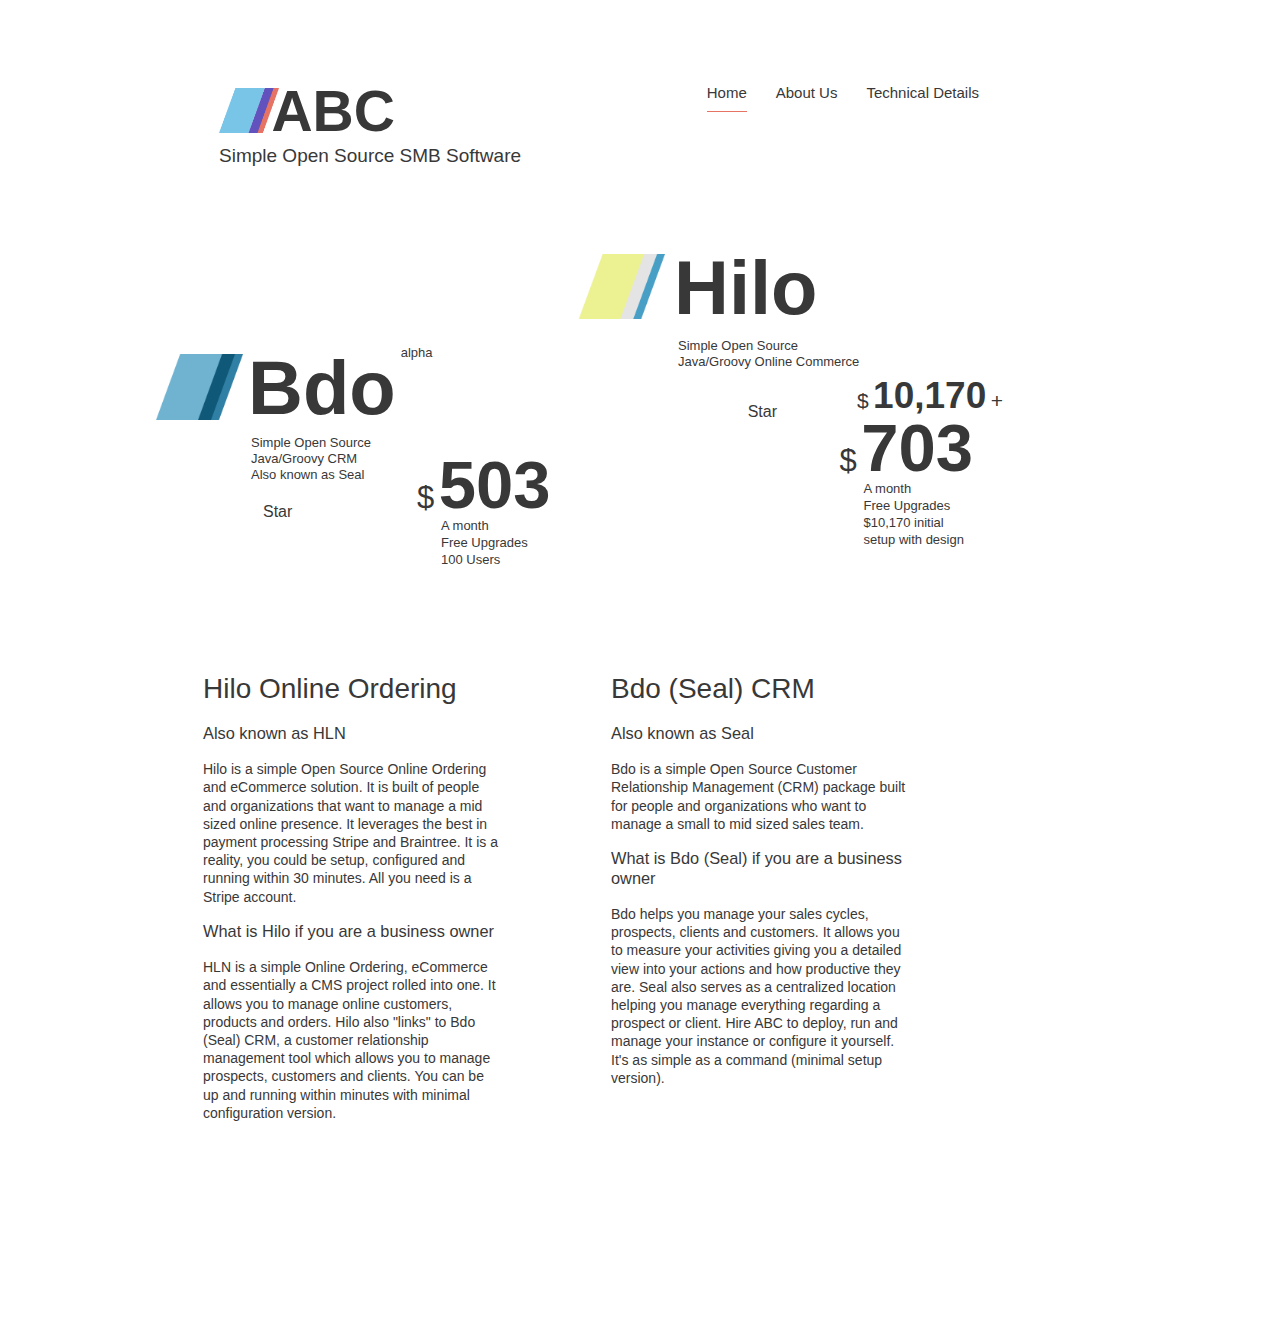
==== site/index.html @ 2e693f11 "repository transfer, Bdo release" ====
<html>
<head>
	<title>ABC : Simple Open Source SMB Software</title>
	
	<meta name="description" content="ABC : Simple Open Source SMB Software">
	
	<meta name="keywords" content="hilo commerce, java ecommerce, java crm, servlet crm, servlet ecommerce, spring ecommerce, spring crm, open source smb software, smb software">
	
	<script src="js/jquery.js"></script>
	
	<script async defer src="https://buttons.github.io/buttons.js"></script>

</head>
<body>
<style type="text/css">
*{
	font-family: 'Helvetica', 'Arial', sans-serif;
	font-weight:500;
	color:#393838;
}
body{
	padding:0px;
	margin:0px;
}	
#outer-container{
	width:1020px;
	height:1020px;
	position:relative;
	border:solid 0px #ddd;
}
#abc-logo{
	position:absolute;
	top:112px;
	top:79px;
	left:219px;
}
#seal-logo{
	position:absolute;
	top:378px;
	top:345px;
	left:156px;
}
#hilo-logo{
	position:absolute;
	top:278px;
	top:245px;
	left:578px;
}

#seal-community{
	position:absolute;
	top:503px;
	left:263px;
}


#hilo-community{
	position:absolute;
	top:403px;
	right:243px;
}


#seal-project{
	width:300px;
	top:659px;
	top:653px;
	left:611px;
	font-size:14px;
	position:absolute;
	line-height:1.2;
}


#hilo-project{
	width:300px;
	top:659px;
	top:653px;
	left:203px;
	font-size:14px;
	position:absolute;
	line-height:1.2;
}

.logo{
	color:#000;
	font-size:13px;
	display:block;
	position:relative;
	z-index:2000;
	cursor:pointer;
	cursor:hand;
}
.logo:hover{
}

.logo .tagline{
	margin-top:4px;
	margin-left:95px;
	line-height:1.22;
	display:block;
}

.logo .tagline.hilo{
	margin-top:7px;
	margin-left:100px;
}


.logo .tagline.abc{
	margin-left:0px;
	font-size:19px;
	font-weight:lighter;
}

.logo img{
	display:block;
}

#navigation{
	top:101px;
	top:68px;
	right:41px;
	list-style:none;
	position:absolute;
}
#navigation li{
	margin-left:29px;
	float:left;
}
#navigation li a{
	font-size:15px;
	font-weight:normal;
	display:inline-block;
}

#hilo-pricing{
	right:17px;
	top:410px;
	top:377px;
	position:absolute;
	text-align:right;
}

#seal-pricing{
	left:417px;
	top:484px;
	top:451px;
	position:absolute;
	text-align:right;
}


.project{
	font-size:76px;
	font-weight:bold;
	padding:0px;
	margin:5px;
	float:left;
	line-height:1.0;
}


.logo-icon{
	float:left;
	margin-top:9px;
	width:87;
}

.amount{
	font-size:67px;
	font-weight:bold;
	line-height:1.0;
}

.amount.small{
	font-size:37px;
	font-weight:bold;
}
.amount.hilo{
	margin-right:30px;
}

.dollar, .plus{
	font-size:31px;
}

.dollar.small, .plus.small{
	font-size:21px;
}


.information{
	font-size:13px;
	text-align:left;
	margin-left:24px;
	padding:0px;
	margin-top:0px;
}

#about-us{
	width:450px;
	top:240px;
	right:200px;
	position:absolute;
}
#about-us p{
	font-size:17px;
}

#contact-us{
	top:200px;
	right:200px;
	position:absolute;
}

#technical-details{
	width:530px;
	top:200px;
	right:200px;
	position:absolute;
}
p{
	line-height:1.3em;
}
ul{
	list-style:none;
}

.navigation{
	padding-bottom:10px;
}

a{
	display:inline-block;
	cursor:pointer !important;
	text-decoration:none;
}
a:hover{
 	cursor:pointer !important;
	text-decoration:none;
}

a.active{
	border-bottom:solid 1px #E67363;
}


.hidden{
	display:none;
}
.clear{
	clear:both;
}
.p{
	margin-left:9px !important;
}
</style>

<div id="outer-container">
	
	<a href="javascript:" id="abc-logo" class="logo abc navigation" ref="HOME">
		<img src="images/abc-icon.png" class="logo-icon" style="width:20%;"/>
		<span class="project" style="margin:4px 0px 0px -8px; font-size:57px;">ABC</span>
		<br class="clear"/>
		<span class="tagline abc">Simple Open Source SMB Software</span>
	</a>
	

	<ul id="navigation">
		<li><a href="javascript:" class="navigation active" ref="HOME" id="home-ref">Home</a></li>
		<li><a href="javascript:" class="navigation" ref="ABOUT">About Us</a></li>
		<li><a href="javascript:" class="navigation" ref="TECHNICAL">Technical Details</a></li>
	</ul>
	
	
	<div id="hilo-logo" class="logo hideable home">
		<img src="images/hilo-icon.png" class="logo-icon"/>
		<span class="project p" >Hilo</span>
		<!--<span class="pull-left">alhpa</span>-->		
		<br class="clear"/>
		<span class="tagline hilo">Simple Open Source <br/> Java/Groovy Online Commerce
		</span>
	</div>
	
	<div id="seal-logo" class="logo hideable home">
		<img src="images/seal-icon.png" class="logo-icon"/>
		<span class="project">Bdo</span>
	    <span class="pull-left">alpha</span>
		<br class="clear"/>
		<span class="tagline seal">Simple Open Source<br/> Java/Groovy CRM
			<br/>Also known as <strong>Seal</strong></span>
	</div>

	<div id="seal-community" class="community">
		<a class="github-button" href="https://github.com/mcroteau/Bdo" data-icon="octicon-star" data-size="large" data-show-count="true" aria-label="Star mcroteau/Bdo on GitHub">Star</a>
	</div>

	<div id="hilo-community" class="community">
		<a class="github-button" href="https://github.com/mcroteau/hilo" data-icon="octicon-star" data-size="large" data-show-count="true" aria-label="Star mcroteau/Hilo on GitHub">Star</a>
	</div>



	<div id="hilo-pricing" class="pricing hideable home">
		<span class="dollar small">$</span>
		<span class="amount small">10,170</span>
		<span class="plus small">+</span>
		<br/>
		<span class="dollar">$</span>
		<span class="amount hilo">703</span>
		<p class="information">A month<br/>
			Free Upgrades<br/>
			$10,170 initial<br/>setup with design
		</p>
	</div>
	
	
	
	<div id="seal-pricing" class="pricing hideable home">
		<span class="dollar">$</span>
		<span class="amount hilo">503</span>
		<p class="information">A month<br/>
			Free Upgrades<br/>
			100 Users
		</p>
	</div>
	
	
	
	
	<div id="seal-project" class="hideable home">
		<h1>Bdo (Seal) CRM</h1>
		<h3>Also known as Seal</h3>

		<p>Bdo is a simple Open Source Customer Relationship Management (CRM) package built for people and organizations who want to manage a small to mid sized sales team.</p>

		<h3>What is Bdo (Seal) if you are a business owner</h3>
		<p>Bdo helps you manage your sales cycles, prospects, clients and customers. It allows you to measure your activities giving you a detailed view into your actions and how productive they are. Seal also serves as a centralized location helping you manage everything regarding a prospect or client. Hire ABC to deploy, run and manage your instance or configure it yourself. It's as simple as a command (minimal setup version).</p>
	</div>


	<div id="hilo-project" class="hideable home">
		<h1>Hilo Online Ordering</h1>
		<h3>Also known as HLN</h3>

		<p>Hilo is a simple Open Source Online Ordering and eCommerce solution. It is built of people and organizations that want to manage a mid sized online presence. It leverages the best in payment processing Stripe and Braintree. It is a reality, you could be setup, configured and running within 30 minutes. All you need is a Stripe account.</p>

		<h3>What is Hilo if you are a business owner</h3>
		<p>HLN is a simple Online Ordering, eCommerce and essentially a CMS project rolled into one. It allows you to manage online customers, products and orders. Hilo also "links" to Bdo (Seal) CRM, a customer relationship management tool which allows you to manage prospects, customers and clients. You can be up and running within minutes with minimal configuration version.</p>



		<div style="height:200px;"></div>

	</div>
	
	
		
	<div id="about-us" class="hidden hideable">

		<h1>About Us</h1>

		<p>ABC is a software development boutique which specializes in open source technologies but with an emphasis in Java.</p>

		<p>We write custom J2EE SMB applications that run in the cloud and manage open source projects Hilo &amp; Bdo (Seal).</p>
		
		<p>We Love :</p>
		
		<p>Java, Groovy, Grails, Python, Spring, Apache, Tomcat, Maven, Postgres, MySQL, Javascript, jQuery</p>

		<h1>
			<a href="mailto:croteau.mike@gmail.com@gmail.com" style="color:blue">croteau.mike@gmail.com</a><br/>
			(907) 687-9557
		</h1>
	</div>

	
	<div id="technical-details" class="hidden hideable">
		<h1>What is Bdo (Seal) and Hilo if you are a developer both projects are J2EE, they are:</h1>

		<ul>
			<li>Spring</li>
			<li>Hibernate</li>
			<li>Gradle</li>
			<li>Sitemesh</li>
			<li>Groovy</li>
		</ul>

		<p>The framework used to develop the project is called Grails Yes, another framework, Grails is so special though that it can be considered a productivity tool instead of a framework. A light tool that sits on top of J2EE project structure where Groovy is leveraged and when deployed becomes a J2EE project.</p>

		<p>Grails is domain driven, leverages Groovy which is an abstraction of Java (you can write Java code within a Groovy class file), object oriented and in summary is a productivity tool. Attempt to write the same logic in any other technology stack of choice without missing out on Java's greatest assets and you're talking years of development instead of months. Customizations are quick as well. Everything, Models, Views and Controllers are nicely configured/glued together to create one seemless development experience.</p>

		<p><a href="https://www.apress.com/us/book/9781590599952" target="_blank" style="text-decoration:underline;color:blue;">The Definitive Guide to Grails</a>. is a little dated, but gives a great run down of MVC (Model View Controller setup), Grails and why it is important. Not very many assumptions are made on how much you know, you will be starting from scratch with this book.</p>

		<p>Seal deploys to an Java application server of choice or can be run locally in an embedded container You can use many of the RDBM systems out there (Postgres, MySQL) and have been configured to work with Mongo and others.</p>

	</div>
</div>


<script async src="https://www.googletagmanager.com/gtag/js?id=UA-40862316-9"></script>
<script>
  window.dataLayer = window.dataLayer || [];
  function gtag(){dataLayer.push(arguments);}
  gtag('js', new Date());

  gtag('config', 'UA-40862316-9');
</script>


<script type="text/javascript">
	$(document).ready(function(){
		var $hideable = $(".hideable")
		var $homeLink = $("#home-ref")
		var $navigation = $(".navigation")
		
		var $home = $(".home")
		var $about = $("#about-us")
		var $contact = $("#contact-us")
		var $technical = $("#technical-details")
		var $community = $(".community")

		
		$navigation.click(function(event){
			$hideable.hide()
			var $target = $(event.target)
			
			$navigation.removeClass("active")
			$target.addClass("active")
			
			var ref = $target.attr("ref")
			
			switch(ref){
				case "HOME" : 
					$home.fadeIn("fast", function(){})
					$community.show()
					break;
				case "ABOUT" : 
					$about.fadeIn("fast", function(){})
					$community.hide()
					break;
				case "CONTACT" : 
					$contact.fadeIn("fast", function(){})
					$community.hide()
					break;
				case "TECHNICAL" : 
					$technical.fadeIn("fast", function(){})
					break;
				default:
					$home.fadeIn("fast", function(){})
					$community.hide()
					break;
			}
			
		})
		
		
	});
</script>
	
	
	
</body>
</html>
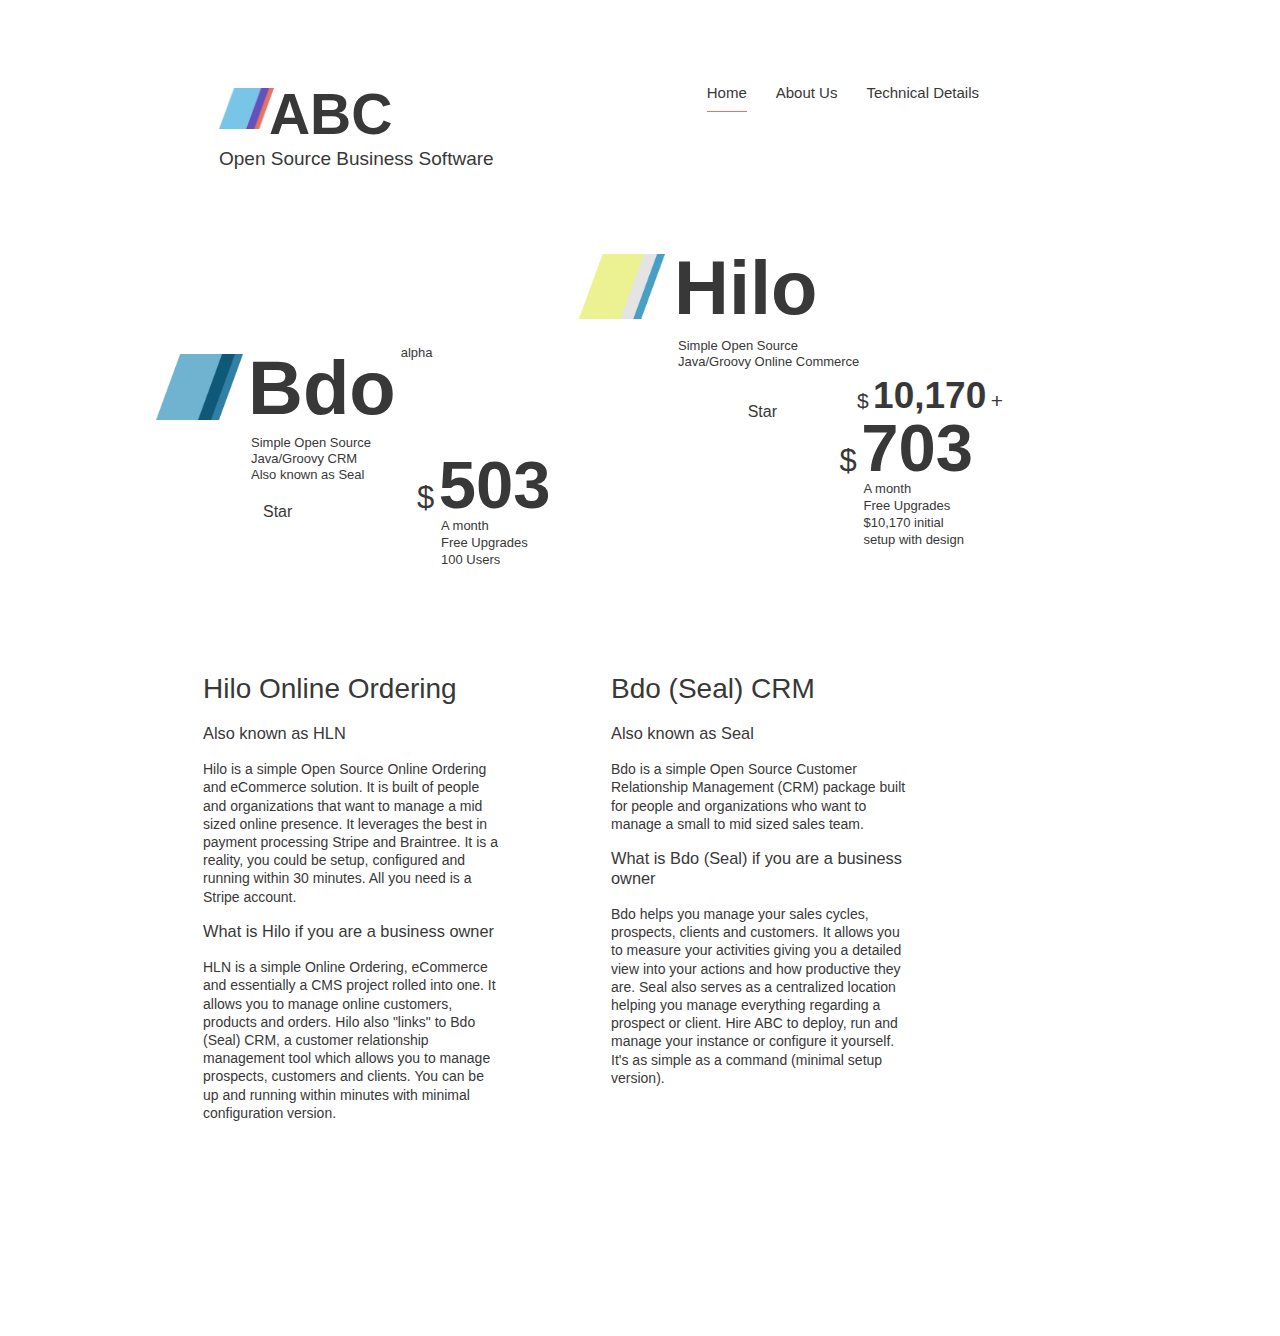
==== commit 494eb2ac: "small site changes" ====
--- a/site/index.html
+++ b/site/index.html
@@ -1,7 +1,9 @@
 <html>
 <head>
-	<title>ABC : Simple Open Source SMB Software</title>
-	
+	<title>ABC : Open Source Business Software</title>
+	
+	<link rel="icon" href="images/abc-icon.png" type="image/x-icon" />
+
 	<meta name="description" content="ABC : Simple Open Source SMB Software">
 	
 	<meta name="keywords" content="hilo commerce, java ecommerce, java crm, servlet crm, servlet ecommerce, spring ecommerce, spring crm, open source smb software, smb software">
@@ -9,261 +11,20 @@
 	<script src="js/jquery.js"></script>
 	
 	<script async defer src="https://buttons.github.io/buttons.js"></script>
+
+
+	<link rel="stylesheet" href="css/app.css" />
 
 </head>
 <body>
-<style type="text/css">
-*{
-	font-family: 'Helvetica', 'Arial', sans-serif;
-	font-weight:500;
-	color:#393838;
-}
-body{
-	padding:0px;
-	margin:0px;
-}	
-#outer-container{
-	width:1020px;
-	height:1020px;
-	position:relative;
-	border:solid 0px #ddd;
-}
-#abc-logo{
-	position:absolute;
-	top:112px;
-	top:79px;
-	left:219px;
-}
-#seal-logo{
-	position:absolute;
-	top:378px;
-	top:345px;
-	left:156px;
-}
-#hilo-logo{
-	position:absolute;
-	top:278px;
-	top:245px;
-	left:578px;
-}
-
-#seal-community{
-	position:absolute;
-	top:503px;
-	left:263px;
-}
-
-
-#hilo-community{
-	position:absolute;
-	top:403px;
-	right:243px;
-}
-
-
-#seal-project{
-	width:300px;
-	top:659px;
-	top:653px;
-	left:611px;
-	font-size:14px;
-	position:absolute;
-	line-height:1.2;
-}
-
-
-#hilo-project{
-	width:300px;
-	top:659px;
-	top:653px;
-	left:203px;
-	font-size:14px;
-	position:absolute;
-	line-height:1.2;
-}
-
-.logo{
-	color:#000;
-	font-size:13px;
-	display:block;
-	position:relative;
-	z-index:2000;
-	cursor:pointer;
-	cursor:hand;
-}
-.logo:hover{
-}
-
-.logo .tagline{
-	margin-top:4px;
-	margin-left:95px;
-	line-height:1.22;
-	display:block;
-}
-
-.logo .tagline.hilo{
-	margin-top:7px;
-	margin-left:100px;
-}
-
-
-.logo .tagline.abc{
-	margin-left:0px;
-	font-size:19px;
-	font-weight:lighter;
-}
-
-.logo img{
-	display:block;
-}
-
-#navigation{
-	top:101px;
-	top:68px;
-	right:41px;
-	list-style:none;
-	position:absolute;
-}
-#navigation li{
-	margin-left:29px;
-	float:left;
-}
-#navigation li a{
-	font-size:15px;
-	font-weight:normal;
-	display:inline-block;
-}
-
-#hilo-pricing{
-	right:17px;
-	top:410px;
-	top:377px;
-	position:absolute;
-	text-align:right;
-}
-
-#seal-pricing{
-	left:417px;
-	top:484px;
-	top:451px;
-	position:absolute;
-	text-align:right;
-}
-
-
-.project{
-	font-size:76px;
-	font-weight:bold;
-	padding:0px;
-	margin:5px;
-	float:left;
-	line-height:1.0;
-}
-
-
-.logo-icon{
-	float:left;
-	margin-top:9px;
-	width:87;
-}
-
-.amount{
-	font-size:67px;
-	font-weight:bold;
-	line-height:1.0;
-}
-
-.amount.small{
-	font-size:37px;
-	font-weight:bold;
-}
-.amount.hilo{
-	margin-right:30px;
-}
-
-.dollar, .plus{
-	font-size:31px;
-}
-
-.dollar.small, .plus.small{
-	font-size:21px;
-}
-
-
-.information{
-	font-size:13px;
-	text-align:left;
-	margin-left:24px;
-	padding:0px;
-	margin-top:0px;
-}
-
-#about-us{
-	width:450px;
-	top:240px;
-	right:200px;
-	position:absolute;
-}
-#about-us p{
-	font-size:17px;
-}
-
-#contact-us{
-	top:200px;
-	right:200px;
-	position:absolute;
-}
-
-#technical-details{
-	width:530px;
-	top:200px;
-	right:200px;
-	position:absolute;
-}
-p{
-	line-height:1.3em;
-}
-ul{
-	list-style:none;
-}
-
-.navigation{
-	padding-bottom:10px;
-}
-
-a{
-	display:inline-block;
-	cursor:pointer !important;
-	text-decoration:none;
-}
-a:hover{
- 	cursor:pointer !important;
-	text-decoration:none;
-}
-
-a.active{
-	border-bottom:solid 1px #E67363;
-}
-
-
-.hidden{
-	display:none;
-}
-.clear{
-	clear:both;
-}
-.p{
-	margin-left:9px !important;
-}
-</style>
 
 <div id="outer-container">
 	
 	<a href="javascript:" id="abc-logo" class="logo abc navigation" ref="HOME">
 		<img src="images/abc-icon.png" class="logo-icon" style="width:20%;"/>
-		<span class="project" style="margin:4px 0px 0px -8px; font-size:57px;">ABC</span>
+		<span class="project" style="margin:7px 0px 0px -5px; font-size:57px;">ABC</span>
 		<br class="clear"/>
-		<span class="tagline abc">Simple Open Source SMB Software</span>
+		<span class="tagline abc">Open Source Business Software</span>
 	</a>
 	
 
--- a/site/css/app.css
+++ b/site/css/app.css
@@ -0,0 +1,242 @@
+*{
+	font-family: 'Helvetica', 'Arial', sans-serif;
+	font-weight:500;
+	color:#393838;
+}
+body{
+	padding:0px;
+	margin:0px;
+}	
+#outer-container{
+	width:1020px;
+	height:1020px;
+	position:relative;
+	border:solid 0px #ddd;
+}
+#abc-logo{
+	position:absolute;
+	top:112px;
+	top:79px;
+	left:219px;
+}
+#seal-logo{
+	position:absolute;
+	top:378px;
+	top:345px;
+	left:156px;
+}
+#hilo-logo{
+	position:absolute;
+	top:278px;
+	top:245px;
+	left:578px;
+}
+
+#seal-community{
+	position:absolute;
+	top:503px;
+	left:263px;
+}
+
+
+#hilo-community{
+	position:absolute;
+	top:403px;
+	right:243px;
+}
+
+
+#seal-project{
+	width:300px;
+	top:659px;
+	top:653px;
+	left:611px;
+	font-size:14px;
+	position:absolute;
+	line-height:1.2;
+}
+
+
+#hilo-project{
+	width:300px;
+	top:659px;
+	top:653px;
+	left:203px;
+	font-size:14px;
+	position:absolute;
+	line-height:1.2;
+}
+
+.logo{
+	color:#000;
+	font-size:13px;
+	display:block;
+	position:relative;
+	z-index:2000;
+	cursor:pointer;
+	cursor:hand;
+}
+.logo:hover{
+}
+
+.logo .tagline{
+	margin-top:4px;
+	margin-left:95px;
+	line-height:1.22;
+	display:block;
+}
+
+.logo .tagline.hilo{
+	margin-top:7px;
+	margin-left:100px;
+}
+
+
+.logo .tagline.abc{
+	margin-left:0px;
+	font-size:19px;
+	font-weight:lighter;
+}
+
+.logo img{
+	display:block;
+}
+
+#navigation{
+	top:101px;
+	top:68px;
+	right:41px;
+	list-style:none;
+	position:absolute;
+}
+#navigation li{
+	margin-left:29px;
+	float:left;
+}
+#navigation li a{
+	font-size:15px;
+	font-weight:normal;
+	display:inline-block;
+}
+
+#hilo-pricing{
+	right:17px;
+	top:410px;
+	top:377px;
+	position:absolute;
+	text-align:right;
+}
+
+#seal-pricing{
+	left:417px;
+	top:484px;
+	top:451px;
+	position:absolute;
+	text-align:right;
+}
+
+
+.project{
+	font-size:76px;
+	font-weight:bold;
+	padding:0px;
+	margin:5px;
+	float:left;
+	line-height:1.0;
+}
+
+
+.logo-icon{
+	float:left;
+	margin-top:9px;
+	width:87;
+}
+
+.amount{
+	font-size:67px;
+	font-weight:bold;
+	line-height:1.0;
+}
+
+.amount.small{
+	font-size:37px;
+	font-weight:bold;
+}
+.amount.hilo{
+	margin-right:30px;
+}
+
+.dollar, .plus{
+	font-size:31px;
+}
+
+.dollar.small, .plus.small{
+	font-size:21px;
+}
+
+
+.information{
+	font-size:13px;
+	text-align:left;
+	margin-left:24px;
+	padding:0px;
+	margin-top:0px;
+}
+
+#about-us{
+	width:450px;
+	top:240px;
+	right:200px;
+	position:absolute;
+}
+#about-us p{
+	font-size:17px;
+}
+
+#contact-us{
+	top:200px;
+	right:200px;
+	position:absolute;
+}
+
+#technical-details{
+	width:530px;
+	top:200px;
+	right:200px;
+	position:absolute;
+}
+p{
+	line-height:1.3em;
+}
+ul{
+	list-style:none;
+}
+
+.navigation{
+	padding-bottom:10px;
+}
+
+a{
+	display:inline-block;
+	cursor:pointer !important;
+	text-decoration:none;
+}
+a:hover{
+ 	cursor:pointer !important;
+	text-decoration:none;
+}
+
+a.active{
+	border-bottom:solid 1px #E67363;
+}
+
+
+.hidden{
+	display:none;
+}
+.clear{
+	clear:both;
+}
+.p{
+	margin-left:9px !important;
+}